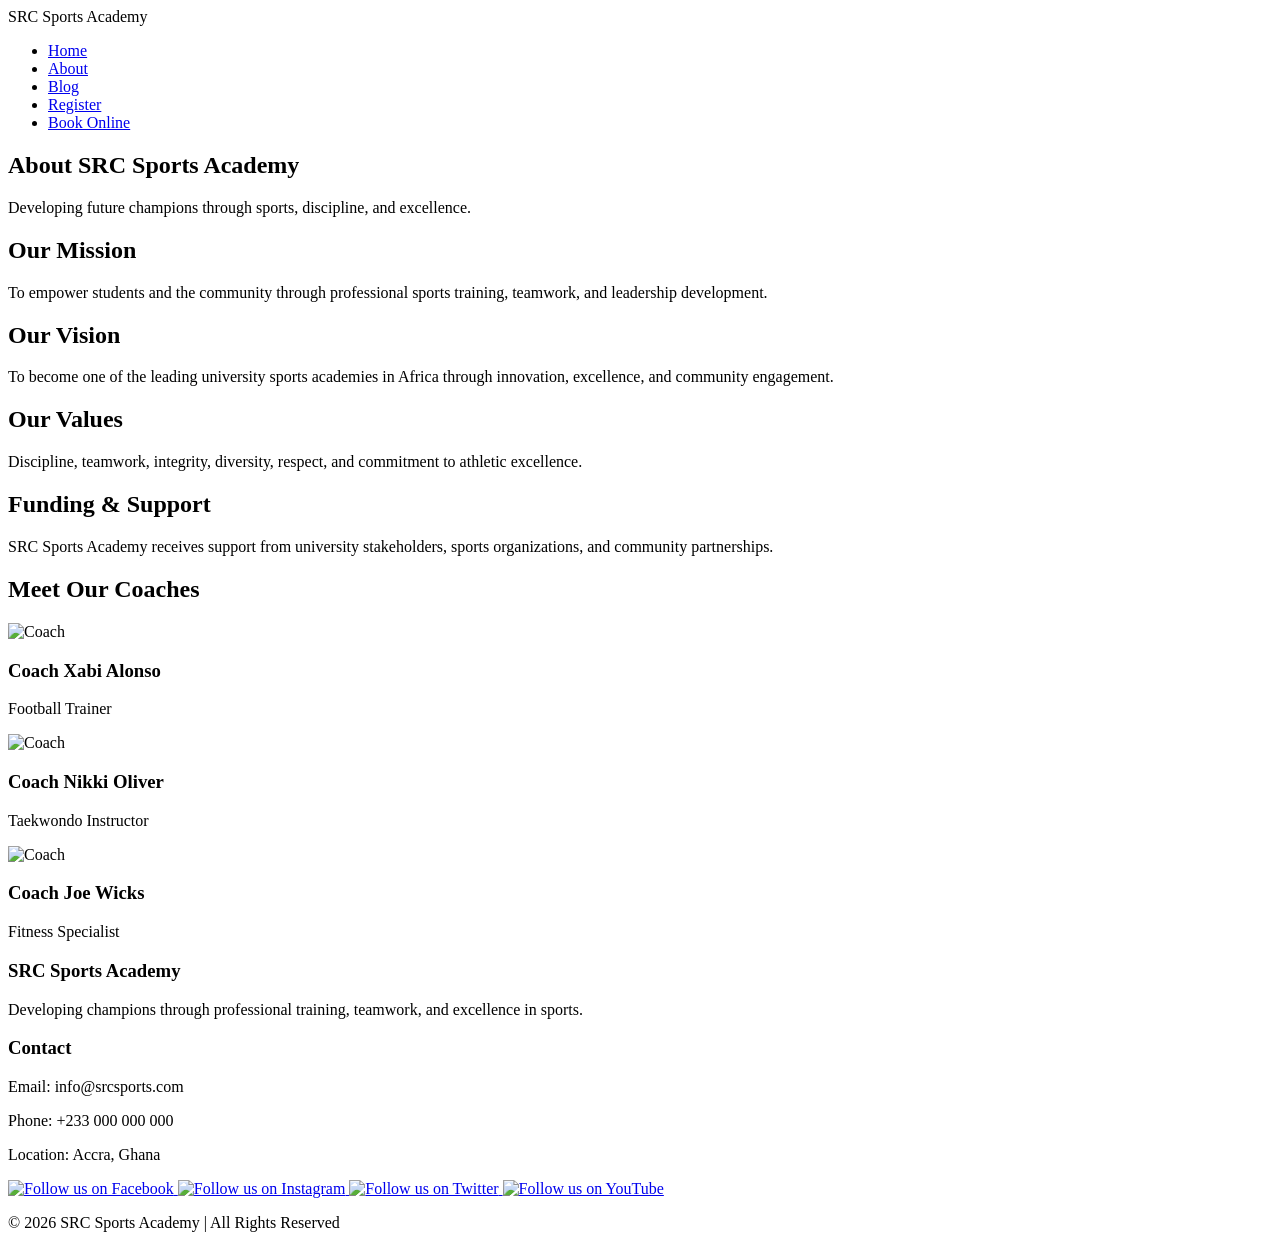
==== about.html @ ccc0e5b8 "Add files via upload" ====
<!DOCTYPE html>
<html lang="en">
<head>
    <meta charset="UTF-8">
    <meta name="viewport" content="width=device-width, initial-scale=1.0">
    <title>About</title>
    <link rel="stylesheet" href="../css/style.css">
    <script src="../js/Javascript.js"></script>
    <link rel="stylesheet" href="https://cdnjs.cloudflare.com/ajax/libs/font-awesome/6.5.1/css/all.min.css">
</head>
<body>

    <!-- NAVBAR -->
    <header>
        <nav class="navbar">

            <div class="logo">
                SRC Sports Academy
            </div>
            <ul class="nav-links" id="navLinks">
                <li><a href="index.html">Home</a></li>
                <li><a href="about.html">About</a></li>
                <li><a href="blog.html">Blog</a></li>
                <li><a href="register.html">Register</a></li>
                <li><a href="book.html">Book Online</a></li>
            </ul>
        </nav>
    </header>

    <!-- ABOUT HERO -->
    <section class="about-hero">
        <div class="about-overlay"></div>
        <div class="about-content">
            <h1>About SRC Sports Academy</h1>
            <p>
                Developing future champions through sports, discipline, and excellence.
            </p>
        </div>

    </section>

    <!-- ABOUT INFO -->
    <section class="about-section">
        <div class="about-container">
            <!-- MISSION -->
            <div class="about-card">
                <h2>Our Mission</h2>
                <p>
                    To empower students and the community through professional sports training, teamwork, and leadership development.
                </p>
            </div>

            <!-- VISION -->
            <div class="about-card">
                <h2>Our Vision</h2>
                <p>
                    To become one of the leading university sports academies in Africa through innovation, excellence, and community engagement.
                </p>
            </div>

            <!-- VALUES -->
            <div class="about-card">
                <h2>Our Values</h2>
                <p>
                    Discipline, teamwork, integrity, diversity, respect, and commitment to athletic excellence.
                </p>
            </div>

            <!-- FUNDING -->
            <div class="about-card">
                <h2>Funding & Support</h2>
                <p>
                    SRC Sports Academy receives support from university stakeholders, sports organizations, and community partnerships.
                </p>
            </div>
        </div>
    </section>

<section class="team">

    <h2>Meet Our Coaches</h2>

    <div class="team-container">

        <div class="team-card">
            <img src="../images/coach1.jpg" alt="Coach">
            <h3>Coach Xabi Alonso</h3>
            <p>Football Trainer</p>
        </div>
        <div class="team-card">
            <img src="../images/coach2.jpg" alt="Coach">
            <h3>Coach Nikki Oliver</h3>
            <p>Taekwondo Instructor</p>
        </div>
        <div class="team-card">
            <img src="../images/coach3.jpg" alt="Coach">
            <h3>Coach Joe Wicks</h3>
            <p>Fitness Specialist</p>
        </div>
    </div>
</section>

    <!-- FOOTER -->
 <!-- FOOTER -->
    <footer class="footer">
    <div class="footer-container">
        <!-- About -->
        <div class="footer-section">
            <h3>SRC Sports Academy</h3>
            <p>Developing champions through professional training, teamwork, and excellence in sports.</p>
        </div>

        <!-- Contact -->
        <div class="footer-section">
            <h3>Contact</h3>
            <p>Email: info@srcsports.com</p>
            <p>Phone: +233 000 000 000</p>
            <p>Location:  Accra, Ghana</p>
        </div>
    </div>
<div class="social-icons">
    <a href="#">
        <img src="../images/facebook.jpg" alt="Follow us on Facebook">
    </a>
    <a href="#">
        <img src="../images/instagram.jpg" alt="Follow us on  Instagram">
    </a>
    <a href="#">
        <img src="../images/twitter.jpg" alt="Follow us on Twitter">
    </a>
    <a href="#">
        <img src="../images/youtube.jpg" alt="Follow us on YouTube">
    </a>
</div>
    <div class="footer-bottom">
        <p>© 2026 SRC Sports Academy | All Rights Reserved</p>
    </div>
</footer>
 <script src="../js/script.js"></script>
</body>
</html>
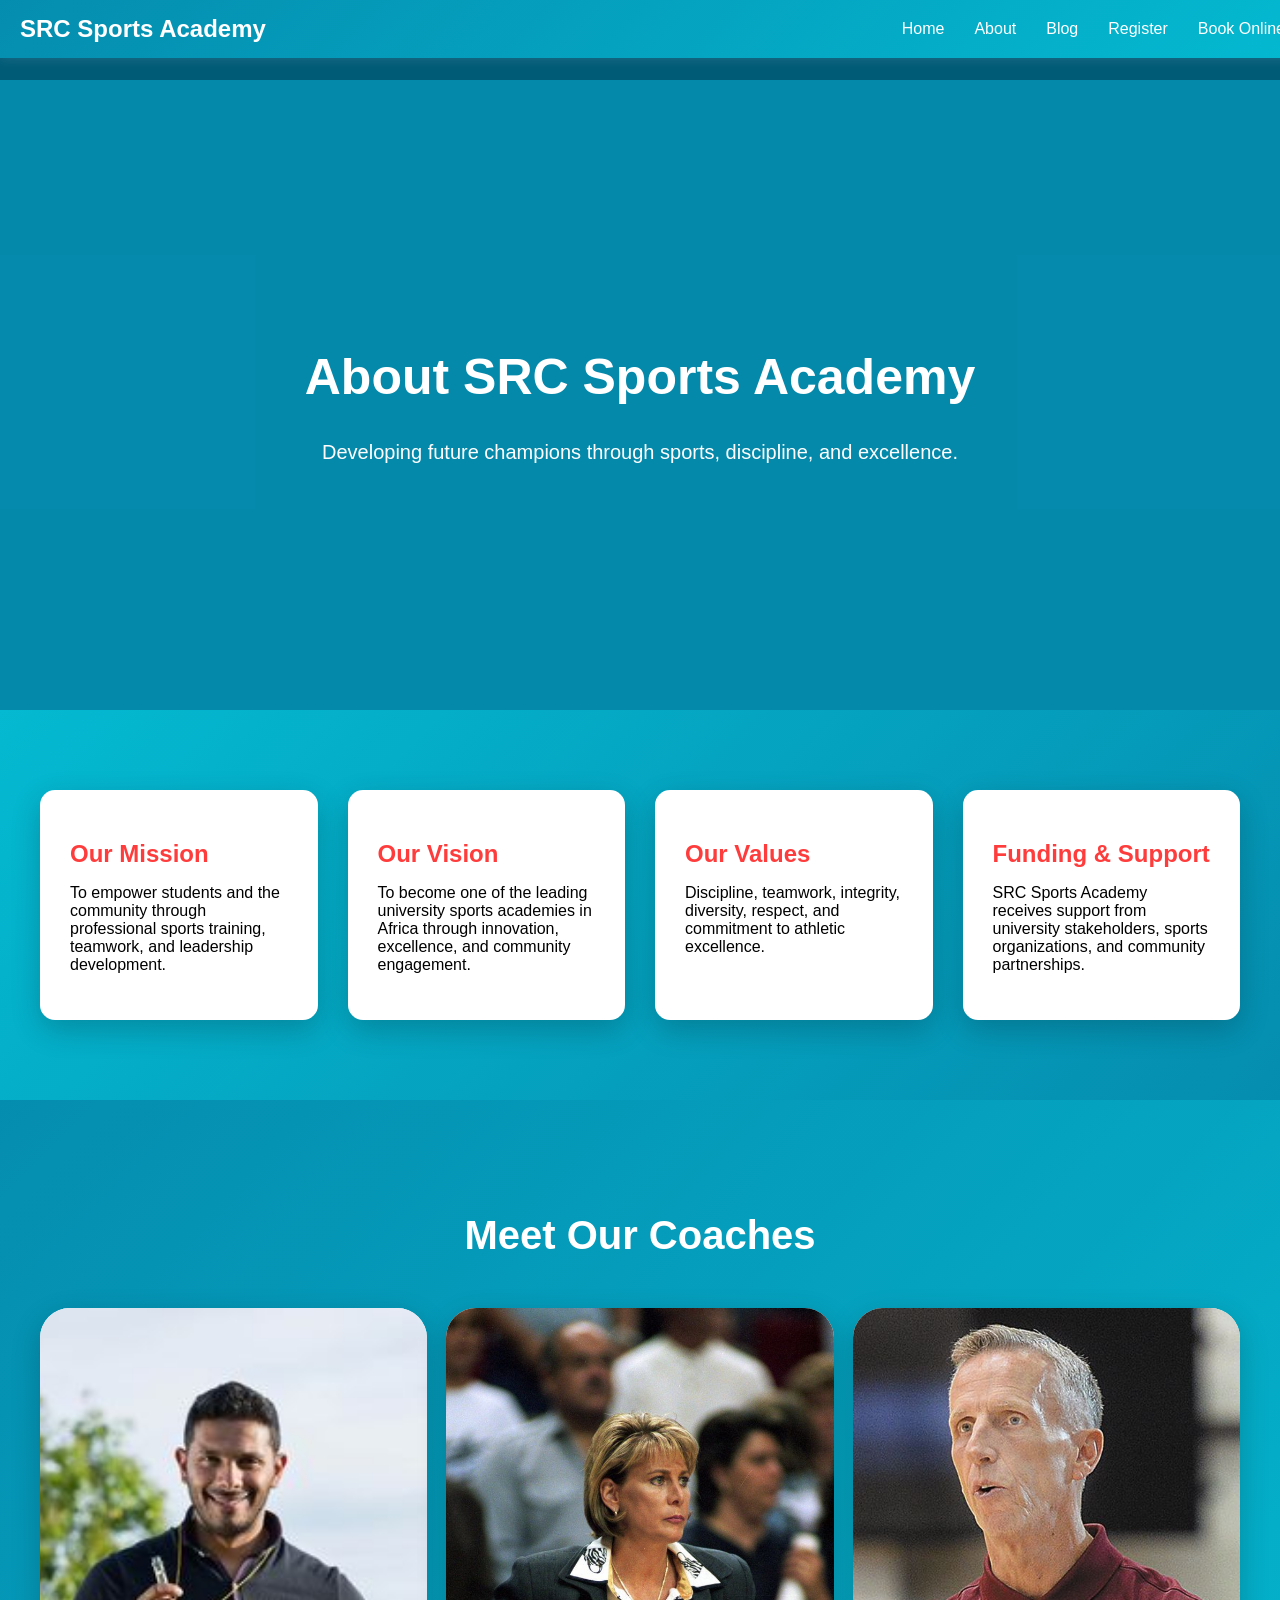
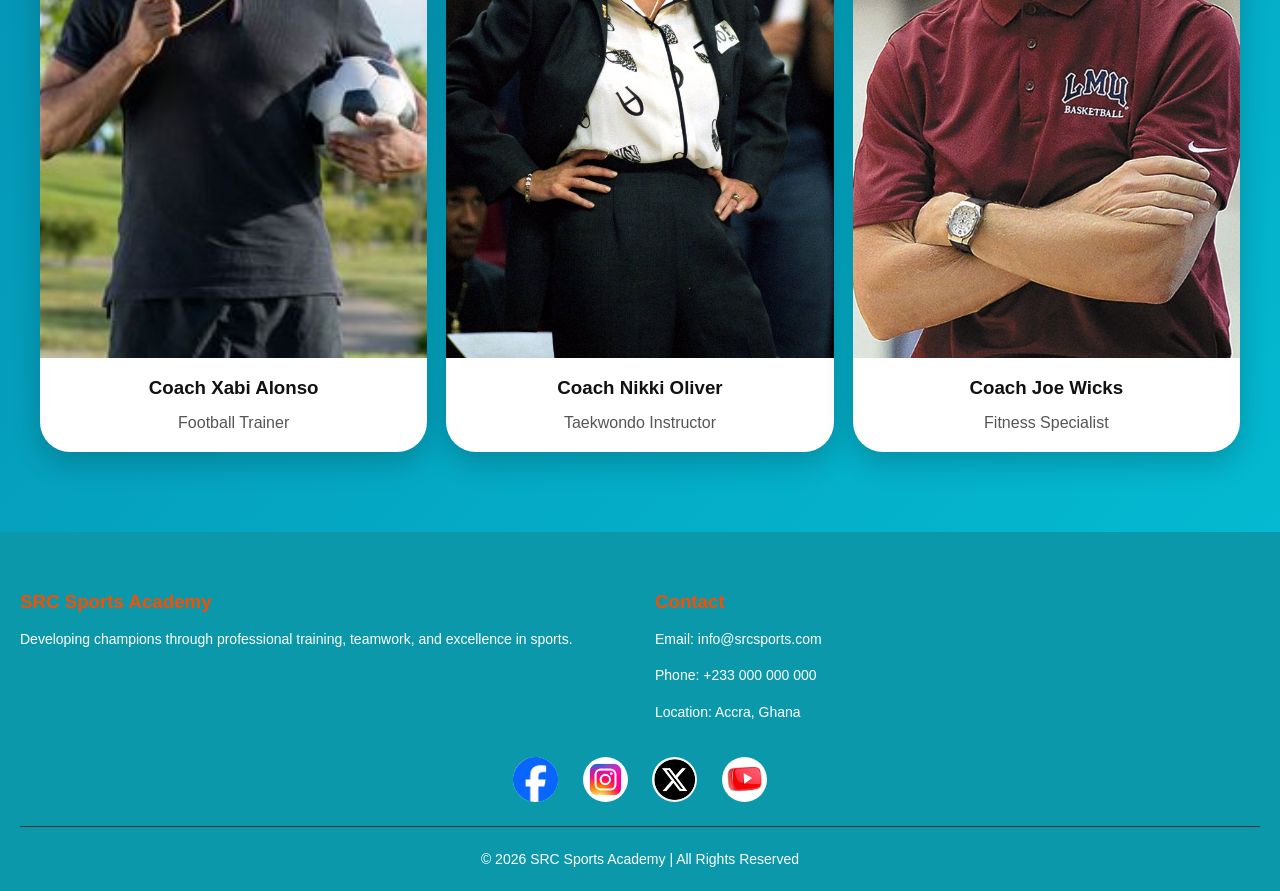
==== commit 0fd62fd5: "Update about.html" ====
--- a/about.html
+++ b/about.html
@@ -4,7 +4,7 @@
     <meta charset="UTF-8">
     <meta name="viewport" content="width=device-width, initial-scale=1.0">
     <title>About</title>
-    <link rel="stylesheet" href="../css/style.css">
+    <link rel="stylesheet" href="style.css">
     <script src="../js/Javascript.js"></script>
     <link rel="stylesheet" href="https://cdnjs.cloudflare.com/ajax/libs/font-awesome/6.5.1/css/all.min.css">
 </head>
@@ -83,17 +83,17 @@
     <div class="team-container">
 
         <div class="team-card">
-            <img src="../images/coach1.jpg" alt="Coach">
+            <img src="coach1.jpg" alt="Coach">
             <h3>Coach Xabi Alonso</h3>
             <p>Football Trainer</p>
         </div>
         <div class="team-card">
-            <img src="../images/coach2.jpg" alt="Coach">
+            <img src="coach2.jpg" alt="Coach">
             <h3>Coach Nikki Oliver</h3>
             <p>Taekwondo Instructor</p>
         </div>
         <div class="team-card">
-            <img src="../images/coach3.jpg" alt="Coach">
+            <img src="coach3.jpg" alt="Coach">
             <h3>Coach Joe Wicks</h3>
             <p>Fitness Specialist</p>
         </div>
@@ -120,22 +120,22 @@
     </div>
 <div class="social-icons">
     <a href="#">
-        <img src="../images/facebook.jpg" alt="Follow us on Facebook">
+        <img src="facebook.jpg" alt="Follow us on Facebook">
     </a>
     <a href="#">
-        <img src="../images/instagram.jpg" alt="Follow us on  Instagram">
+        <img src="instagram.jpg" alt="Follow us on  Instagram">
     </a>
     <a href="#">
-        <img src="../images/twitter.jpg" alt="Follow us on Twitter">
+        <img src="twitter.jpg" alt="Follow us on Twitter">
     </a>
     <a href="#">
-        <img src="../images/youtube.jpg" alt="Follow us on YouTube">
+        <img src="youtube.jpg" alt="Follow us on YouTube">
     </a>
 </div>
     <div class="footer-bottom">
         <p>© 2026 SRC Sports Academy | All Rights Reserved</p>
     </div>
 </footer>
- <script src="../js/script.js"></script>
+ <script src="script.js"></script>
 </body>
-</html>+</html>
--- a/style.css
+++ b/style.css
@@ -0,0 +1,859 @@
+body {
+    margin: 0;
+    font-family: Arial, sans-serif;
+    background: #005b77;
+    padding-top: 80px; /* for fixed navbar */
+}
+
+/* HERO TEXT */
+.hero h1 {
+    color: white;          /* text color */
+    font-size: 90px;       /* make text big */
+    font-weight: 800;        /* bold text */
+    text-align: center;
+    position: relative;
+    z-index: 2;
+    line-height: 1.2;
+    text-shadow: 2px 2px 10px rgba(0,0,0,0.7);
+}
+
+.hero p {
+    color: #f1f1f1;
+    font-size: 22px;
+    text-align: center;
+    position: relative;
+    z-index: 2;
+    text-shadow: 2px 2px 10px rgba(0,0,0,0.7);
+}
+.hero {
+    display: flex;
+    flex-direction: column;
+    justify-content: center;
+    align-items: center;
+}
+
+/* NAVBAR */
+.navbar {
+    display: flex;
+    justify-content: space-between;
+    align-items: center;
+    background: linear-gradient(135deg, #058daf, #04b9d1);
+    color: white;
+    padding: 15px 20px;
+    position: fixed;
+    width: 100%;
+    top: 0;
+    z-index: 1000;
+    box-shadow: 0 2px 10px rgba(247, 242, 242, 0.1);
+}
+
+.logo {
+    font-size: 24px;
+    font-weight: bold;
+}
+
+.nav-links {
+    display: flex;
+    list-style: none;
+    margin: 0;
+    padding: 0;
+}
+
+.nav-links li {
+    margin: 0 15px;
+}
+
+.nav-links li a {
+    color: white;
+    text-decoration: none;
+    transition: 0.3s;
+}
+
+.nav-links li a:hover {
+    color: #ffdd00;
+}
+
+.nav-links li a i {
+    margin-right: 5px;
+}
+
+.search-box {
+    margin-left: 20px;
+}
+
+.search-box input {
+    padding: 8px 12px;
+    border: none;
+    border-radius: 20px;
+    outline: none;
+    background: rgba(255, 255, 255, 0.521);
+    color: white;
+}
+
+.search-box input::placeholder {
+    color: rgba(255, 255, 255, 0.87);
+}
+
+.hamburger {
+    display: none;
+    font-size: 24px;
+    cursor: pointer;
+}
+
+/* MOBILE */
+@media (max-width: 768px) {
+    .nav-links {
+        display: none;
+        flex-direction: column;
+        position: absolute;
+        top: 100%;
+        left: 0;
+        width: 100%;
+        background: #058daf93;
+        padding: 20px 0;
+    }
+
+    .nav-links.active {
+        display: flex;
+    }
+
+    .nav-links li {
+        margin: 10px 0;
+        text-align: center;
+    }
+
+    .search-box {
+        display: none;
+    }
+
+    .hamburger {
+        display: block;
+    }
+}
+
+button {
+    padding: 10px 20px;
+    border: none;
+    background: rgb(255, 60, 0);
+    color: white;
+    cursor: pointer;
+}
+
+/* FOOTER */
+.footer {
+    background: #0b98aa;
+    color: #fff;
+    padding: 40px 20px 10px;
+}
+
+.footer-container {
+    display: grid;
+    grid-template-columns: repeat(auto-fit, minmax(200px, 1fr));
+    gap: 30px;
+}
+
+.footer-section h3 {
+    margin-bottom: 15px;
+    color: #f74f01;
+}
+
+.footer-section p {
+    font-size: 14px;
+    line-height: 1.6;
+}
+
+.footer-section ul {
+    list-style: none;
+    padding: 0;
+}
+
+.footer-section ul li {
+    margin: 8px 0;
+}
+
+.footer-section ul li a {
+    text-decoration: none;
+    color: #ccc;
+    transition: 0.3s;
+}
+
+.footer-section ul li a:hover {
+    color: #ff4d4d;
+}
+
+.footer-bottom {
+    text-align: center;
+    border-top: 1px solid #333;
+    margin-top: 20px;
+    padding-top: 10px;
+    font-size: 14px;
+}
+
+/* HERO SECTION */
+.hero {
+    position: relative;
+    height: 100vh;
+    overflow: hidden;
+    text-align: center;   
+    background: linear-gradient(135deg, #111a1b46, #058daf);
+}
+
+/* Video */
+.hero-video {
+    position: absolute;
+    top: 50%;
+    left: 50%;
+    width: 100%;
+    height: 100%;
+    object-fit: cover;
+    transform: translate(-50%, -50%);
+    z-index: -1;
+}
+
+/* Overlay Content */
+.hero-content {
+    position: relative;
+    z-index: 1;
+    text-align: center;
+    color: white;
+    top: 50%;
+    transform: translateY(-50%);
+}
+
+.hero-content h1 {
+    font-size: 50px;
+    margin-bottom: 10px;
+}
+
+.hero-content p {
+    font-size: 20px;
+    margin-bottom: 20px;
+}
+
+/* CTA Button */
+.cta-btn {
+    padding: 12px 25px;
+    background: #ff3c3c;
+    color: rgb(255, 255, 255);
+    text-decoration: none;
+    border-radius: 5px;
+    transition: 0.3s;
+}
+
+.cta-btn:hover {
+    background: #e60000;
+}
+
+/* SPORTS SECTION */
+.sports-section {
+    padding: 80px 40px;
+    background: linear-gradient(135deg, #04b9d1, #028697);
+}
+
+.section-title {
+    text-align: center;
+    font-size: 40px;
+    margin-bottom: 50px;
+}
+
+/* GRID */
+.sports-container {
+    display: grid;
+    grid-template-columns: repeat(auto-fit, minmax(250px, 1fr));
+    gap: 30px;
+}
+
+/* CARD */
+.sport-card {
+    background: white;
+    border-radius: 15px;
+    overflow: hidden;
+    box-shadow: 0 10px 30px rgba(0,0,0,0.2);
+    transition: all 0.3s ease;
+}
+
+/* HOVER EFFECT */
+.sport-card:hover {
+    transform: translateY(-15px) scale(1.05);
+    box-shadow: 0 20px 40px rgba(0,0,0,0.3);
+}
+
+/* IMAGE */
+.sport-card img {
+    width: 100%;
+    height: 250px;
+    object-fit: cover;
+}
+
+/* TEXT */
+.sport-card h3 {
+    padding: 15px;
+    color: #131212;
+}
+
+.sport-card p {
+    padding: 0 15px 20px;
+    color: #555;
+}
+
+/* EVENTS */
+.events-section {
+  padding: 80px 40px;
+  background: linear-gradient(135deg, #028697, #04b9d1);
+  color: #fff;
+}
+
+.events-container {
+  display: grid;
+  grid-template-columns: repeat(auto-fit, minmax(280px, 1fr));
+  gap: 30px;
+}
+
+/* CARD */
+.event-card {
+  background: #ffffff;
+  padding: 30px;
+  border-radius: 15px;
+  border-left: 4px solid #ff3c3c;
+  box-shadow: 0 10px 30px rgba(0,0,0,0.2);
+  transition: all 0.3s ease;
+}
+
+.event-card:hover {
+  transform: translateY(-15px) scale(1.05);
+  box-shadow: 0 20px 40px rgba(0,0,0,0.3);
+}
+
+/* TEXT */
+.event-card h3 {
+  margin-bottom: 15px;
+  color: #ff3c3c;
+}
+
+.event-card p {
+  margin-bottom: 10px;
+  color: #000000;
+}
+
+/* BUTTON */
+.event-card button {
+  margin-top: 15px;
+  padding: 10px 20px;
+  border: none;
+  background: #ff3c3c;
+  color: #fff;
+  border-radius: 5px;
+  cursor: pointer;
+  transition: 0.3s;
+}
+
+.event-card button:hover {
+  background: #e60000;
+}
+/* BLOG SECTION */
+.blog-section {
+    padding: 80px 40px;
+    background: linear-gradient(135deg, #f5f5f5, #e0e0e0);
+}
+
+/* GRID */
+.blog-container {
+    display: grid;
+    grid-template-columns: repeat(auto-fit, minmax(300px, 1fr));
+    gap: 30px;
+}
+
+/* CARD */
+.blog-card {
+    background: white;
+    border-radius: 15px;
+    overflow: hidden;
+    box-shadow: 0 10px 30px rgba(0,0,0,0.2);
+    transition: all 0.3s ease;
+}
+
+/* HOVER */
+.blog-card:hover {
+    transform: translateY(-15px) scale(1.05);
+    box-shadow: 0 20px 40px rgba(0,0,0,0.3);
+}
+
+/* IMAGE */
+.blog-card img {
+    width: 100%;
+    height: 220px;
+    object-fit: cover;
+}
+
+/* CONTENT */
+.blog-content {
+    padding: 20px;
+}
+
+.blog-content h3 {
+    margin-bottom: 15px;
+}
+
+.blog-content p {
+    color: #555;
+    margin-bottom: 15px;
+}
+
+/* LINK */
+.blog-content a {
+    text-decoration: none;
+    color: #ff3c3c;
+    font-weight: bold;
+}
+/* REGISTER PAGE */
+.register-section {
+    padding: 120px 20px 80px;
+    background: #04b9d1;
+}
+
+/* CONTAINER */
+.register-container {
+    max-width: 500px;
+    margin: auto;
+    background: rgb(3, 123, 153);
+    padding: 40px;
+    border-radius: 10px;
+    box-shadow: 0 5px 20px rgba(255, 255, 255, 0.979);
+}
+
+/* TITLE */
+.register-container h1 {
+    text-align: center;
+    margin-bottom: 30px;
+}
+
+/* FORM GROUP */
+.form-group {
+    margin-bottom: 20px;
+}
+
+/* LABEL */
+.form-group label {
+    display: block;
+    margin-bottom: 8px;
+    font-weight: bold;
+}
+
+/* INPUT */
+.form-group input,
+.form-group select {
+    width: 100%;
+    padding: 12px;
+    border: 1px solid #ffffff;
+    border-radius: 5px;
+    outline: none;
+}
+
+/* CHECKBOX */
+.checkbox-group {
+    margin-bottom: 20px;
+}
+
+/* BUTTON */
+.register-container button {
+    width: 100%;
+    padding: 12px;
+    border: none;
+    background: #e60000;
+    color: white;
+    font-size: 16px;
+    border-radius: 5px;
+    cursor: pointer;
+    transition: 0.3s;
+}
+
+/* HOVER */
+.register-container button:hover {
+    background: #e60000;
+}
+/* BOOKING PAGE */
+.booking-section {
+    padding: 120px 20px 80px;
+    background: #04b9d1;
+}
+
+/* CONTAINER */
+.booking-container {
+    max-width: 500px;
+    margin: auto;
+    background: rgb(3, 123, 153);
+    padding: 40px;
+    border-radius: 10px;
+    box-shadow: 0 5px 20px rgba(219, 219, 219, 0.747);
+}
+    
+/* TITLE */
+.booking-container h1 {
+    text-align: center;
+    margin-bottom: 30px;
+}
+
+/* CAPTCHA */
+.captcha-box {
+    margin-bottom: 20px;
+}
+
+.captcha-box label {
+    display: block;
+    margin-bottom: 8px;
+    font-weight: bold;
+}
+
+.captcha-box input {
+    width: 100%;
+    padding: 12px;
+    border: 1px solid #acacac;
+    border-radius: 5px;
+}
+
+/* ABOUT HERO */
+.about-hero {
+    position: relative;
+    height: 70vh;
+    background: url('../IMAGES/about-image.jpg') center/cover no-repeat;
+}
+/* OVERLAY */
+.about-overlay {
+    position: absolute;
+    width: 100%;
+    height: 100%;
+    background: rgba(8, 161, 199, 0.658);
+}
+/* CONTENT */
+.about-content {
+    position: relative;
+    z-index: 2;
+    height: 100%;
+    display: flex;
+    flex-direction: column;
+    justify-content: center;
+    align-items: center;
+    text-align: center;
+    color: rgb(255, 255, 255);
+}
+
+.about-content h1 {
+    font-size: 50px;
+    margin-bottom: 15px;
+}
+
+.about-content p {
+    font-size: 20px;
+}
+
+/* ABOUT SECTION */
+.about-section {
+    padding: 80px 40px;
+    background: linear-gradient(135deg, #04b9d1, #058daf);
+}
+
+/* GRID */
+.about-container {
+    display: grid;
+    grid-template-columns: repeat(auto-fit, minmax(250px, 1fr));
+    gap: 30px;
+}
+
+/* CARD */
+.about-card {
+    background: rgb(255, 255, 255);
+    padding: 30px;
+    border-radius: 15px;
+    box-shadow: 0 10px 30px rgba(0,0,0,0.2);
+    transition: all 0.3s ease;
+}
+
+/* HOVER */
+.about-card:hover {
+    transform: translateY(-15px) scale(1.05);
+    box-shadow: 0 20px 40px rgba(0,0,0,0.3);
+}
+
+/* TITLE */
+.about-card h2 {
+    margin-bottom: 15px;
+    color: #ff3c3c;
+}
+
+/* TEAM SECTION */
+.team {
+    padding: 80px 40px;
+    background: linear-gradient(135deg, #058daf, #04b9d1);
+    color: #fff;
+}
+
+.team h2 {
+    text-align: center;
+    font-size: 40px;
+    margin-bottom: 50px;
+    color: #ffffff;
+}
+
+/* GRID */
+.team-container {
+    display: grid;
+    grid-template-columns: repeat(auto-fit, minmax(250px, 1fr));
+    gap: 19px;
+}
+
+/* CARD */
+.team-card {
+    background: #ffffff;
+    border-radius: 30px;
+    overflow: hidden;
+    box-shadow: 0 10px 30px rgba(0,0,0,0.2);
+    transition: all 0.3s ease;
+    text-align: center;
+}
+
+/* HOVER EFFECT */
+.team-card:hover {
+    transform: translateY(-15px) scale(1.05);
+    box-shadow: 0 20px 40px rgba(0,0,0,0.3);
+}
+
+/* IMAGE */
+.team-card img {
+    width: 100%;
+    height: 650px;
+    object-fit: cover;
+}
+
+/* TEXT */
+.team-card h3 {
+    padding: 15px;
+    color: #111;
+    margin: 0;
+}
+
+.team-card p {
+    padding: 0 15px 20px;
+    color: #555;
+    margin: 0;
+}
+
+/* ACTIVITIES HERO */
+.activities-hero {
+    position: relative;
+    height: 70vh;
+    background: url('../IMAGES/wrestling.jpg') center/cover no-repeat;
+}
+
+/* OVERLAY */
+.activities-overlay {
+    position: absolute;
+    width: 100%;
+    height: 100%;
+    background: rgba(4, 168, 190, 0.822);
+}
+
+/* CONTENT */
+.activities-content {
+    position: relative;
+    z-index: 2;
+    height: 100%;
+    display: flex;
+    flex-direction: column;
+    justify-content: center;
+    align-items: center;
+    text-align: center;
+    color: white;
+}
+
+/* SECTION */
+.activities-section {
+    padding: 80px 40px;
+    background: linear-gradient(135deg, #03a5b0, #058daf);
+}
+
+/* GRID */
+.activities-container {
+    display: grid;
+    grid-template-columns: repeat(auto-fit, minmax(250px, 1fr));
+    gap: 30px;
+}
+
+/* CARD */
+.activity-card {
+    background: rgb(9, 152, 177);
+    border-radius: 15px;
+    overflow: hidden;
+    box-shadow: 0 10px 30px rgba(99, 98, 98, 0.486);
+    transition: all 0.3s ease;
+}
+
+/* HOVER */
+.activity-card:hover {
+    transform: translateY(-15px) scale(1.05);
+    box-shadow: 0 20px 40px rgba(0,0,0,0.3);
+}
+
+/* IMAGE */
+.activity-card img {
+    width: 100%;
+    height: 250px;
+    object-fit: cover;
+}
+
+/* TEXT */
+.activity-card h2 {
+    padding: 15px;
+    color: #ff3c3c;
+}
+
+.activity-card p {
+    padding: 0 15px 20px;
+}
+
+/* FAQ */
+.faq-section {
+    padding: 80px 40px;
+    background: rgb(4, 169, 190);
+}
+
+.faq-container {
+    max-width: 800px;
+    margin: auto;
+}
+
+.faq-item {
+    margin-bottom: 20px;
+}
+
+/* QUESTION */
+.faq-question {
+    width: 100%;
+    padding: 15px;
+    background: #cc1a02;
+    color: white;
+    border: none;
+    text-align: left;
+    cursor: pointer;
+    font-size: 18px;
+}
+
+/* ANSWER */
+.faq-answer {
+    display: none;
+    background: rgb(4, 169, 190);
+    padding: 15px;
+}
+
+/* VISITOR COUNTER */
+.visitor-section {
+    padding: 60px 20px;
+    text-align: center;
+    background: #09c2cf;
+    color: white;
+}
+
+.visitor-section h2 {
+    font-size: 35px;
+    margin-bottom: 10px;
+}
+
+.visitor-section p {
+    font-size: 50px;
+    font-weight: bold;
+}
+
+/* SOCIAL ICONS */
+.social-icons {
+    text-align: center;
+    margin-top: 20px;
+}
+
+.social-icons a {
+    display: inline-block;
+    margin: 0 10px;
+    transition: 0.3s;
+}
+
+/* IMAGE */
+.social-icons img {
+    width: 45px;
+    height: 45px;
+    border-radius: 50%;
+    object-fit: cover;
+}
+
+/* HOVER */
+.social-icons a:hover {
+    transform: translateY(-5px) scale(1.1);
+}
+
+/* SCROLL REVEAL */
+.reveal {
+    position: relative;
+    transform: translateY(100px);
+    opacity: 0;
+    transition: all 1s ease;
+}
+
+/* ACTIVE */
+.reveal.active {
+    transform: translateY(0);
+    opacity: 1;
+}
+
+/* MOBILE RESPONSIVENESS */
+@media(max-width: 768px){
+
+    /* NAVBAR */
+    .navbar {
+        padding: 15px 20px;
+    }
+
+    .logo {
+        font-size: 18px;
+    }
+
+    /* HERO TEXT */
+    .hero-content h1 {
+        font-size: 35px;
+    }
+
+    .hero-content p {
+        font-size: 18px;
+    }
+
+    /* SECTION TITLES */
+    .section-title {
+        font-size: 30px;
+    }
+
+    /* SPORTS SECTION */
+    .sports-section,
+    .events-section,
+    .blog-section,
+    .activities-section,
+    .faq-section,
+    .about-section {
+        padding: 60px 20px;
+    }
+
+    /* CARDS */
+    .sport-card img,
+    .activity-card img,
+    .blog-card img {
+        height: 200px;
+    }
+
+    /* ABOUT TEXT */
+    .about-content h1 {
+        font-size: 35px;
+    }
+    .about-content p {
+        font-size: 18px;
+    }
+
+    /* FOOTER */
+    .footer-container {
+        text-align: center;
+    }
+}
